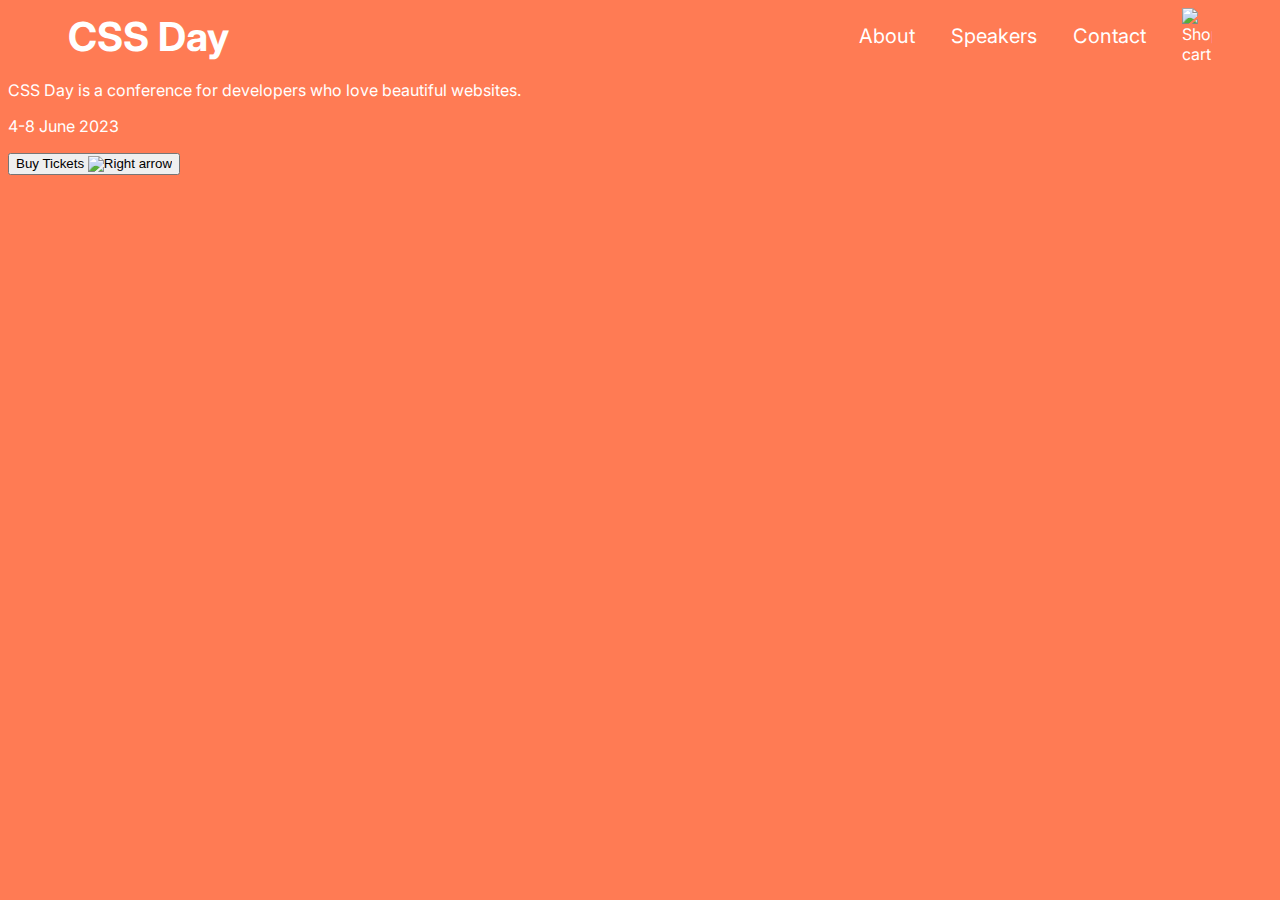
==== index.html @ 56107bfb "create nav" ====
<!DOCTYPE html>
<html lang="en">

<head>
    <meta charset="UTF-8">
    <meta http-equiv="X-UA-Compatible" content="IE=edge">
    <meta name="viewport" content="width=device-width, initial-scale=1.0">
    <title>CSS Day</title>
    <link rel="preconnect" href="https://fonts.googleapis.com">
    <link rel="preconnect" href="https://fonts.gstatic.com" crossorigin>
    <link href="https://fonts.googleapis.com/css2?family=Inter:wght@400;700&display=swap" rel="stylesheet">
    <link rel="stylesheet" href="./styles/index.css" />
</head>

<body>
    <header class="header">
        <a class="header__link" href="/">CSS Day</a>
        <nav class="nav">
            <ul class="nav__list">
                <li class="nav__list-item"><a href="#">About</a></li>
                <li class="nav__list-item"><a href="speakers.html">Speakers</a></li>
                <li class="nav__list-item"><a href="#">Contact</a></li>
            </ul>
        </nav>
        <img src="./icons/shopping-cart.svg" alt="Shopping cart">
    </header>
    <main>
        <p>CSS Day is a conference for developers who love beautiful websites.</p>
        <p>4-8 June 2023</p>
        <button>Buy Tickets <img src="./icons/arrow-right.svg" alt="Right arrow"></button>
    </main>
</body>

</html>
---- styles/index.css ----
@import './base.css';
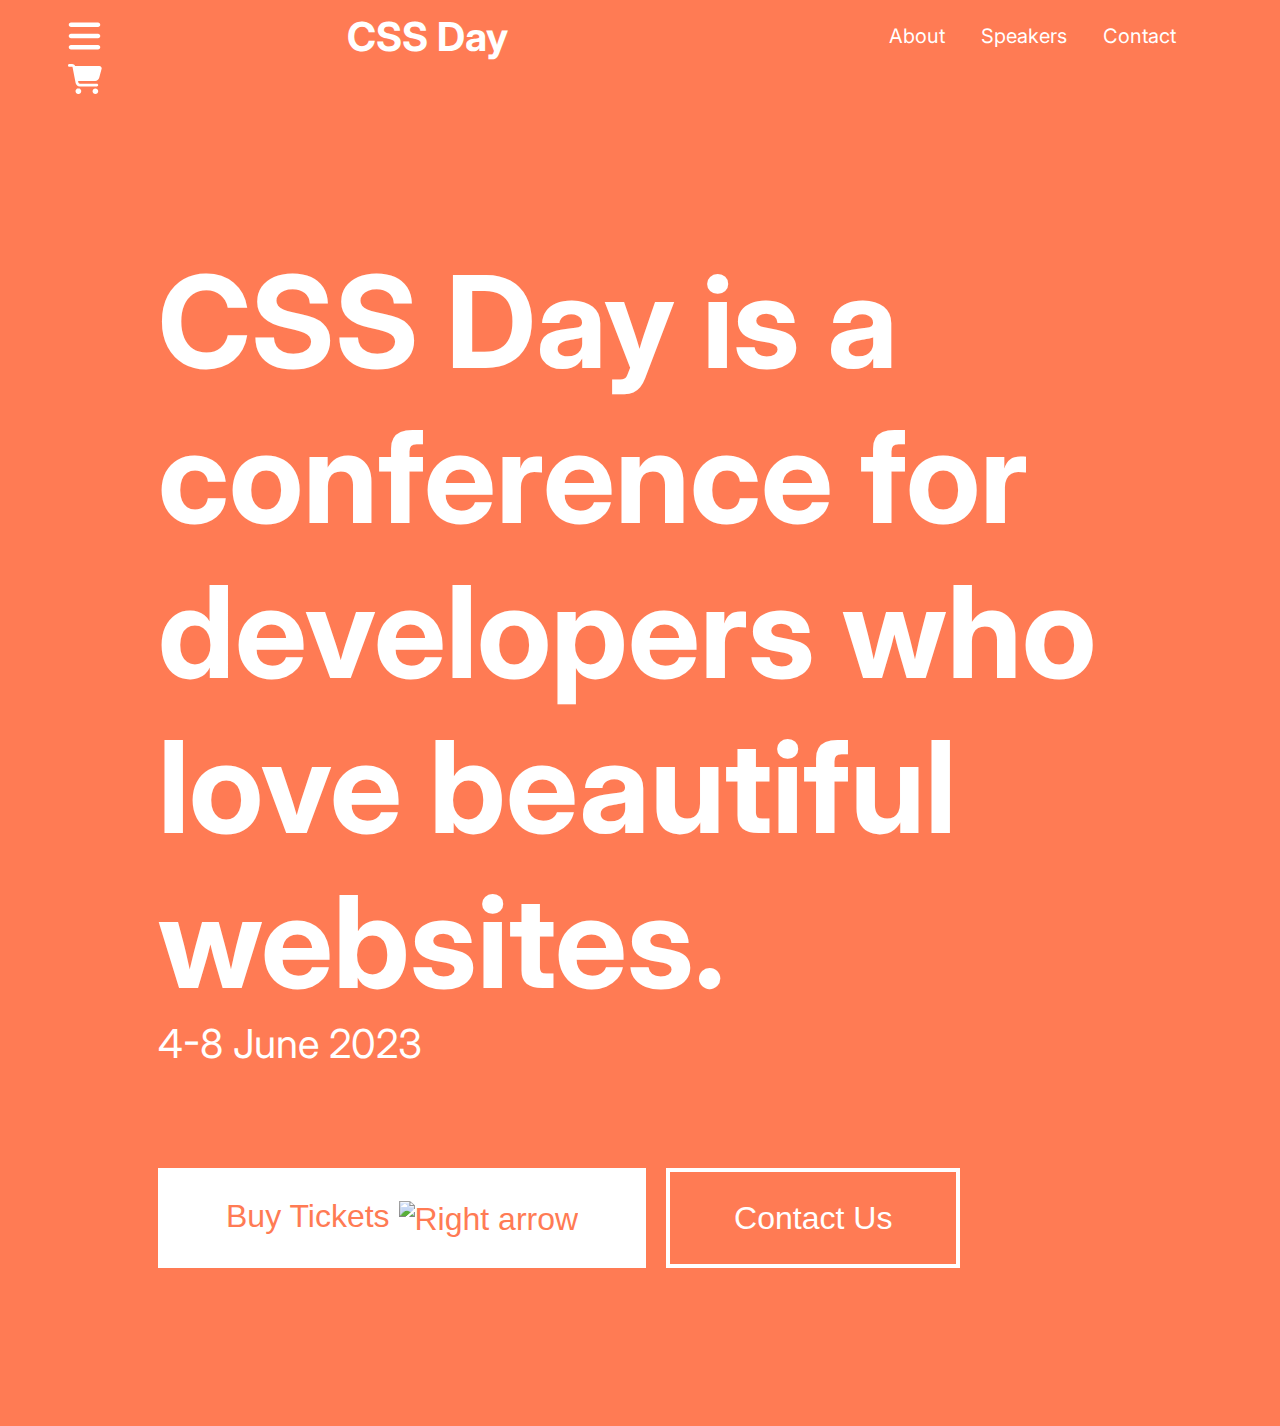
==== commit 2ab91d57: "complete homepage and speakers page" ====
--- a/index.html
+++ b/index.html
@@ -12,8 +12,27 @@
     <link rel="stylesheet" href="./styles/index.css" />
 </head>
 
-<body>
+<body class="body body--primary home">
     <header class="header">
+        <svg class="menu" width="33" height="36" viewBox="0 0 21 24" fill="none" xmlns="http://www.w3.org/2000/svg">
+            <path
+                d="M0 4.5C0 3.67031 0.670312 3 1.5 3H19.5C20.3297 3 21 3.67031 21 4.5C21 5.32969 20.3297 6 19.5 6H1.5C0.670312 6 0 5.32969 0 4.5ZM0 12C0 11.1703 0.670312 10.5 1.5 10.5H19.5C20.3297 10.5 21 11.1703 21 12C21 12.8297 20.3297 13.5 19.5 13.5H1.5C0.670312 13.5 0 12.8297 0 12ZM21 19.5C21 20.3297 20.3297 21 19.5 21H1.5C0.670312 21 0 20.3297 0 19.5C0 18.6703 0.670312 18 1.5 18H19.5C20.3297 18 21 18.6703 21 19.5Z"
+                fill="#FF7B54" />
+        </svg>
+        <svg class="close" width="30" height="34" viewBox="0 0 19 23" fill="none" xmlns="http://www.w3.org/2000/svg">
+            <g clip-path="url(#clip0_2_236)">
+                <path
+                    d="M18.2424 3.79587C18.7897 3.18493 18.7025 2.27751 18.0438 1.76989C17.385 1.26227 16.4065 1.34313 15.8591 1.95407L9.30048 9.25387L2.74181 1.95407C2.19445 1.34313 1.21598 1.26227 0.557204 1.76989C-0.101569 2.27751 -0.188759 3.18493 0.358604 3.79587L7.28056 11.5L0.358604 19.2041C-0.188759 19.815 -0.101569 20.7224 0.557204 21.23C1.21598 21.7377 2.19445 21.6568 2.74181 21.0459L9.30048 13.7461L15.8591 21.0459C16.4065 21.6568 17.385 21.7377 18.0438 21.23C18.7025 20.7224 18.7897 19.815 18.2424 19.2041L11.3204 11.5L18.2424 3.79587Z"
+                    fill="#FF7B54" />
+            </g>
+            <defs>
+                <clipPath id="clip0_2_236">
+                    <rect width="18.6006" height="23" fill="white" />
+                </clipPath>
+            </defs>
+        </svg>
+
+
         <a class="header__link" href="/">CSS Day</a>
         <nav class="nav">
             <ul class="nav__list">
@@ -22,13 +41,32 @@
                 <li class="nav__list-item"><a href="#">Contact</a></li>
             </ul>
         </nav>
-        <img src="./icons/shopping-cart.svg" alt="Shopping cart">
+        <svg width="34" height="30" viewBox="0 0 34 30" fill="none" xmlns="http://www.w3.org/2000/svg">
+            <g clip-path="url(#clip0_5_286)">
+                <path
+                    d="M0 1.40625C0 0.626953 0.631597 0 1.41667 0H4.10243C5.40104 0 6.55208 0.75 7.08924 1.875H31.3497C32.9021 1.875 34.0354 3.33984 33.6281 4.82813L31.208 13.752C30.7062 15.5918 29.024 16.875 27.1056 16.875H10.076L10.3948 18.5449C10.5247 19.207 11.109 19.6875 11.7878 19.6875H28.8056C29.5906 19.6875 30.2222 20.3145 30.2222 21.0938C30.2222 21.873 29.5906 22.5 28.8056 22.5H11.7878C9.74549 22.5 7.99236 21.0586 7.61458 19.0723L4.56875 3.19336C4.52743 2.9707 4.33264 2.8125 4.10243 2.8125H1.41667C0.631597 2.8125 0 2.18555 0 1.40625ZM7.55556 27.1875C7.55556 26.8182 7.62884 26.4524 7.77123 26.1112C7.91362 25.77 8.12232 25.4599 8.38542 25.1988C8.64852 24.9376 8.96086 24.7304 9.30462 24.5891C9.64837 24.4477 10.0168 24.375 10.3889 24.375C10.761 24.375 11.1294 24.4477 11.4732 24.5891C11.8169 24.7304 12.1293 24.9376 12.3924 25.1988C12.6555 25.4599 12.8642 25.77 13.0065 26.1112C13.1489 26.4524 13.2222 26.8182 13.2222 27.1875C13.2222 27.5568 13.1489 27.9226 13.0065 28.2638C12.8642 28.605 12.6555 28.9151 12.3924 29.1762C12.1293 29.4374 11.8169 29.6446 11.4732 29.7859C11.1294 29.9273 10.761 30 10.3889 30C10.0168 30 9.64837 29.9273 9.30462 29.7859C8.96086 29.6446 8.64852 29.4374 8.38542 29.1762C8.12232 28.9151 7.91362 28.605 7.77123 28.2638C7.62884 27.9226 7.55556 27.5568 7.55556 27.1875ZM27.3889 24.375C28.1403 24.375 28.861 24.6713 29.3924 25.1988C29.9237 25.7262 30.2222 26.4416 30.2222 27.1875C30.2222 27.9334 29.9237 28.6488 29.3924 29.1762C28.861 29.7037 28.1403 30 27.3889 30C26.6374 30 25.9168 29.7037 25.3854 29.1762C24.8541 28.6488 24.5556 27.9334 24.5556 27.1875C24.5556 26.4416 24.8541 25.7262 25.3854 25.1988C25.9168 24.6713 26.6374 24.375 27.3889 24.375Z"
+                    fill="white" />
+            </g>
+            <defs>
+                <clipPath id="clip0_5_286">
+                    <rect width="34" height="30" fill="white" />
+                </clipPath>
+            </defs>
+        </svg>
+
     </header>
-    <main>
-        <p>CSS Day is a conference for developers who love beautiful websites.</p>
-        <p>4-8 June 2023</p>
-        <button>Buy Tickets <img src="./icons/arrow-right.svg" alt="Right arrow"></button>
+    <main class="main">
+        <p class="main__heading">CSS Day is a conference for developers who love beautiful websites.</p>
+        <p class="main__sub-heading">4-8 June 2023</p>
+        <div class="button-container">
+            <button class="button button-primary">Buy Tickets <img src="./icons/arrow-right.svg" alt="Right arrow"
+                    class="button__icon"></button>
+            <button class="button button-secondary">Contact Us</button>
+        </div>
     </main>
+
+    <script src="./index.js">
+    </script>
 </body>
 
 </html>--- a/styles/index.css
+++ b/styles/index.css
@@ -1 +1,34 @@
 @import './base.css';
+
+.home .main__heading {
+  font-size: 128px;
+  font-weight: bold;
+}
+
+.home .main__sub-heading {
+  font-size: 40px;
+}
+
+.home .menu path {
+  fill: var(--color-text-on-primary);
+}
+
+.home .close path {
+  fill: var(--color-text-on-primary);
+}
+
+@media (max-width: 1220px) {
+  .home .main__heading {
+    font-size: 70px;
+  }
+}
+
+@media (max-width: 650px) {
+  .home .main__heading {
+    font-size: 40px;
+  }
+
+  .home .main__sub-heading {
+    font-size: 24px;
+  }
+}
